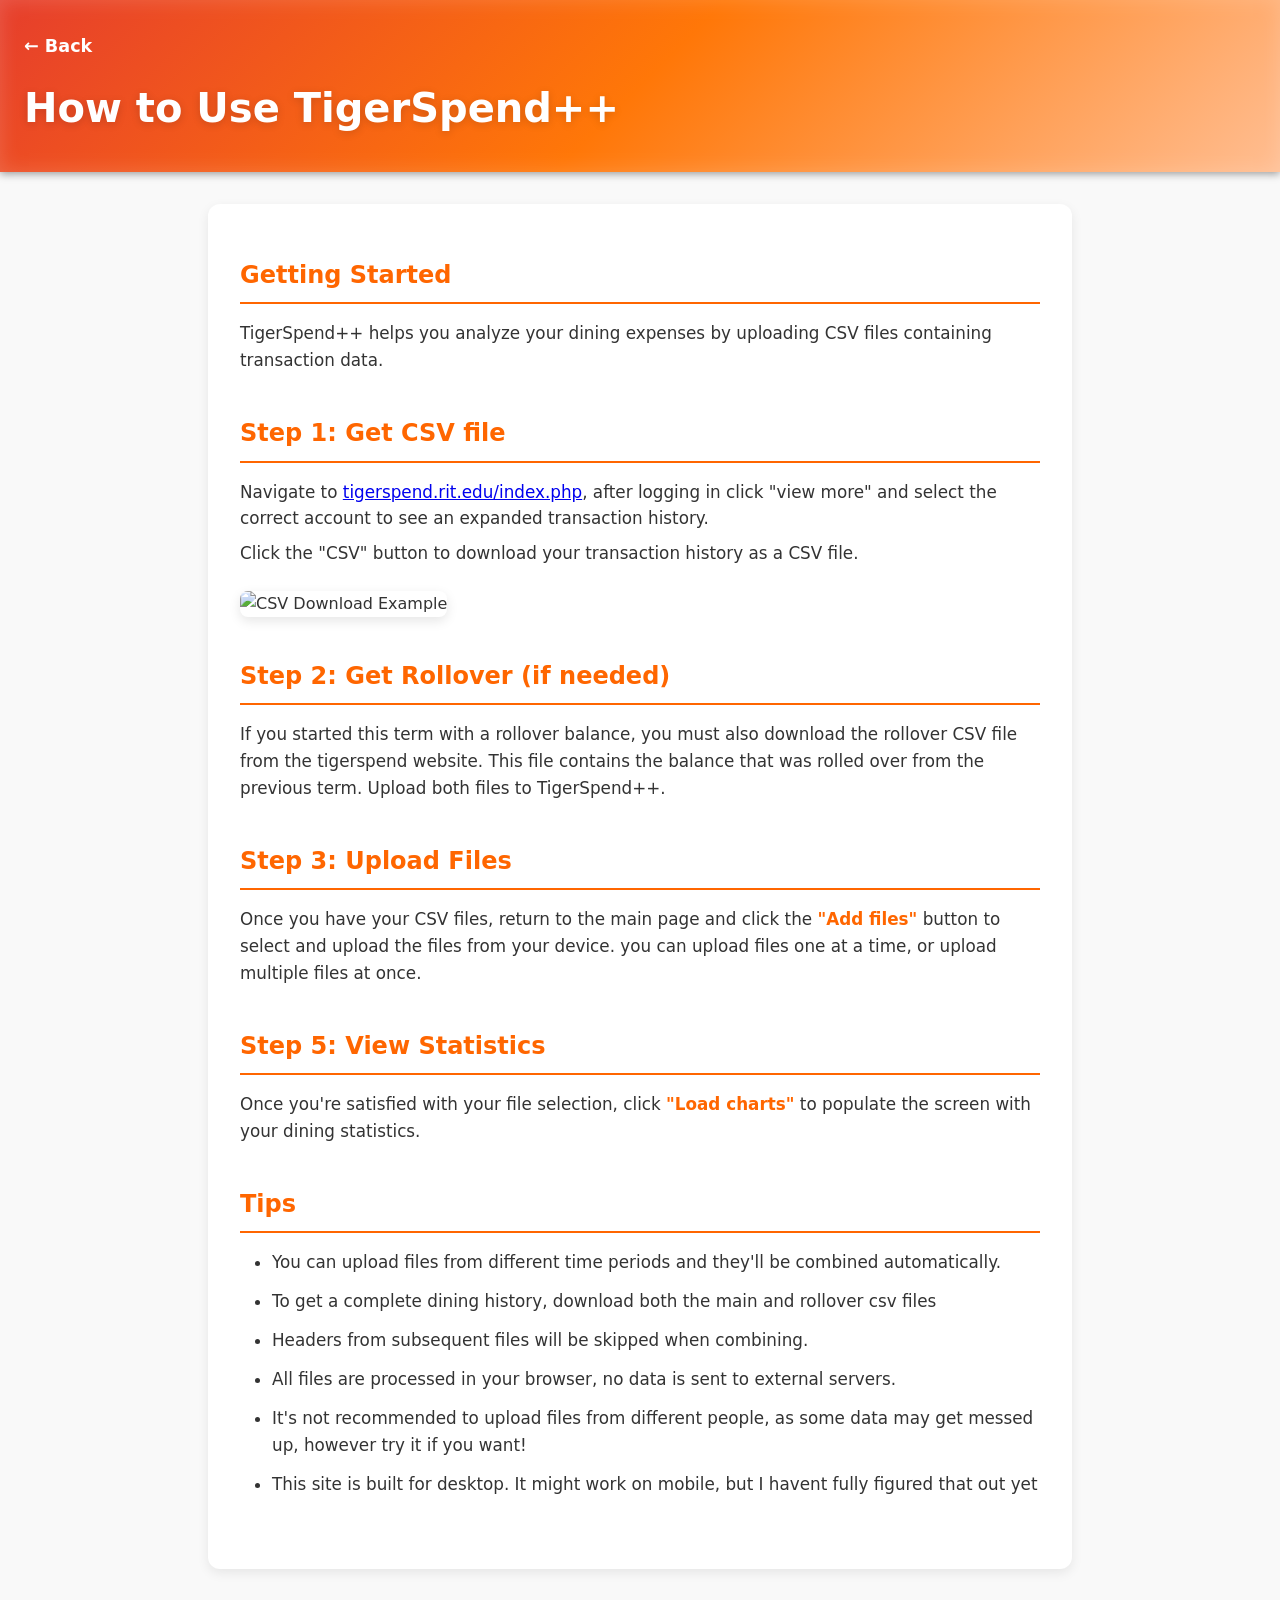
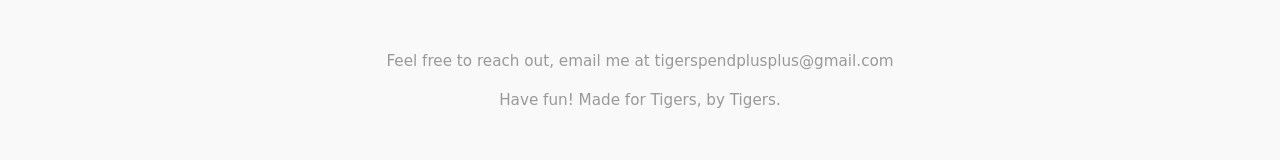
==== how-to.html @ db828784 "v3.0.0 remake from scratch remade the whole thing its gonna be way better now" ====
<!doctype html>
<html lang="en">
<head>
	<meta charset="utf-8">
	<meta name="viewport" content="width=device-width,initial-scale=1">
	<title>How to Use - TigerSpend++</title>
	<link rel="stylesheet" href="how-to.css">
	<link rel="icon" href="resources/favicon.svg" type="image/ico"/>
  <link rel="shortcut icon" href="resources/favicon.svg" type="image/x-icon"/>
</head>
<!-- Google tag (gtag.js) -->
<script async src="https://www.googletagmanager.com/gtag/js?id=G-0B3XE5MMCZ"></script>
<script>
  window.dataLayer = window.dataLayer || [];
  function gtag(){dataLayer.push(arguments);}
  gtag('js', new Date());

  gtag('config', 'G-0B3XE5MMCZ');
</script>
<body>
	<header class="how-to-header">
		<a href="index.html" class="back-link">&larr; Back</a>
		<h1>How to Use TigerSpend++</h1>
	</header>

	<main class="how-to-content">
		<section>
			<h2>Getting Started</h2>
			<p>TigerSpend++ helps you analyze your dining expenses by uploading CSV files containing transaction data.</p>
		</section>

		<section>
			<h2>Step 1: Get CSV file</h2>
			<p>Navigate to <a href="https://tigerspend.rit.edu/index.php">tigerspend.rit.edu/index.php</a>, after logging in click "view more" and select the correct account to see an expanded transaction history.</p>
            <p>Click the "CSV" button to download your transaction history as a CSV file.</p>
            <img src="./resources/guide.png" alt="CSV Download Example" class="example-image">
		</section>

		<section>
			<h2>Step 2: Get Rollover (if needed)</h2>
			<p>If you started this term with a rollover balance, you must also download the rollover CSV file from the tigerspend website. This file contains the balance that was rolled over from the previous term. Upload both files to TigerSpend++.</p>
		</section>

		<section>
			<h2>Step 3: Upload Files</h2>
			<p>Once you have your CSV files, return to the main page and click the <strong>"Add files"</strong> button to select and upload the files from your device. you can upload files one at a time, or upload multiple files at once.</p>
		</section>

		<section>
			<h2>Step 5: View Statistics</h2>
			<p>Once you're satisfied with your file selection, click <strong>"Load charts"</strong> to populate the screen with your dining statistics.</p>
		</section>

		<section>
			<h2>Tips</h2>
			<ul>
				<li>You can upload files from different time periods and they'll be combined automatically.</li>
                <li>To get a complete dining history, download both the main and rollover csv files</li>
				<li>Headers from subsequent files will be skipped when combining.</li>
				<li>All files are processed in your browser, no data is sent to external servers.</li>
				<li>It's not recommended to upload files from different people, as some data may get messed up, however try it if you want!</li>
				<li>This site is built for desktop. It might work on mobile, but I havent fully figured that out yet</li>
			</ul>
		</section>
	</main>

	<footer class="how-to-footer">
		<p>Feel free to reach out, email me at tigerspendplusplus@gmail.com</p>
		<p>Have fun! Made for Tigers, by Tigers.</p>
	</footer>
</body>
</html>
---- how-to.css ----
html, body {
	height: 100%;
	margin: 0;
}

body {
	font-family: Inter, system-ui, -apple-system, "Segoe UI", Roboto, "Helvetica Neue", Arial;
	background: #f9f9f9;
	color: #333;
	line-height: 1.6;
}

.about-page {
	position: relative;
}

.how-to-header {
	background: linear-gradient(135deg, #e63e2c 0%, #ff7708 50%, #ffbe92 100%);
	padding: 2rem 1.5rem;
	box-shadow: 0 2px 8px rgba(0, 0, 0, 0.384), inset 0 0px 20px rgba(255, 255, 255, 0.164);
	position: relative;
}

.back-link {
	display: inline-block;
	margin-bottom: 1rem;
	color: #fff;
	text-decoration: none;
	font-weight: 600;
	font-size: 1.1rem;
	transition: opacity 0.18s ease;
}

.back-link:hover {
	opacity: 0.8;
}

.how-to-header h1 {
	margin: 0;
	color: #fff;
	font-size: 2.5rem;
	text-shadow: 0 2px 8px rgba(0, 0, 0, 0.15);
}

.how-to-content {
	max-width: 800px;
	margin: 2rem auto;
	padding: 0 1.5rem 2rem;
	background: #fff;
	border-radius: 12px;
	box-shadow: 0 4px 12px rgba(0, 0, 0, 0.08);
	padding: 2rem;
}

section {
	margin-bottom: 2.5rem;
}

section h2 {
	color: #ff6600;
	font-size: 1.5rem;
	border-bottom: 2px solid #ff6600;
	padding-bottom: 0.5rem;
	margin-bottom: 1rem;
}

section p {
	margin: 0.5rem 0;
	font-size: 1.05rem;
}

section ul {
	margin: 1rem 0;
	padding-left: 2rem;
}

section li {
	margin: 0.75rem 0;
	font-size: 1.05rem;
}

strong {
	color: #ff6600;
	font-weight: 600;
}

.how-to-footer {
	text-align: center;
	padding: 2rem;
	color: #999;
	font-size: 0.95rem;
}

.about-horse {
	bottom: -25rem;
	height: auto;
	max-width: 160px;
	position: absolute;
	width: 16vw;
	z-index: 2;
}

.about-horse-left {
	left: 1rem;
}

.about-horse-right {
	right: 1.5rem;
}

.about-horse-right-upper {
	bottom: -22rem;
	right: 4.5rem;
	transform: scaleX(-1) scale(1.05);
}

.about-horse-right-lower {
	bottom: -40rem;
	right: 7rem;
	transform: scaleX(-1) scale(0.9);
}

.trans-flag {
	position: absolute;
	font-size: 2rem;
	line-height: 1;
	filter: drop-shadow(0 2px 4px rgba(0, 0, 0, 0.18));
	z-index: 3;
	user-select: none;
}

.trans-flag-left-top {
	left: 12rem;
	bottom: -37rem;
	transform: rotate(-8deg);
}

.trans-flag-left-bottom {
	left: 8rem;
	bottom: -8rem;
	transform: rotate(10deg);
}

.trans-flag-right-top {
	right: 11rem;
	bottom: -27rem;
	transform: rotate(12deg);
}

@media (max-width: 768px) {
	.how-to-header h1 {
		font-size: 1.8rem;
	}

	.how-to-content {
		padding: 1.5rem;
	}

	section h2 {
		font-size: 1.25rem;
	}

	.about-horse {
		max-width: 110px;
		width: 22vw;
	}

	.about-horse-right-upper {
		right: 1rem;
		bottom: -18rem;
	}

	.about-horse-right-lower {
		right: 4rem;
		bottom: -22rem;
	}

	.trans-flag {
		font-size: 1.5rem;
	}

	.trans-flag-left-top {
		left: 6.5rem;
		top: 7rem;
	}

	.trans-flag-left-bottom {
		left: 3.5rem;
		bottom: 6rem;
	}

	.trans-flag-right-top {
		right: 5.5rem;
		top: 7rem;
	}
}

.example-image {
    max-width: 100%;
    border-radius: 8px;
    box-shadow: 0 4px 12px rgba(0, 0, 0, 0.1);
    margin-top: 1rem;
}
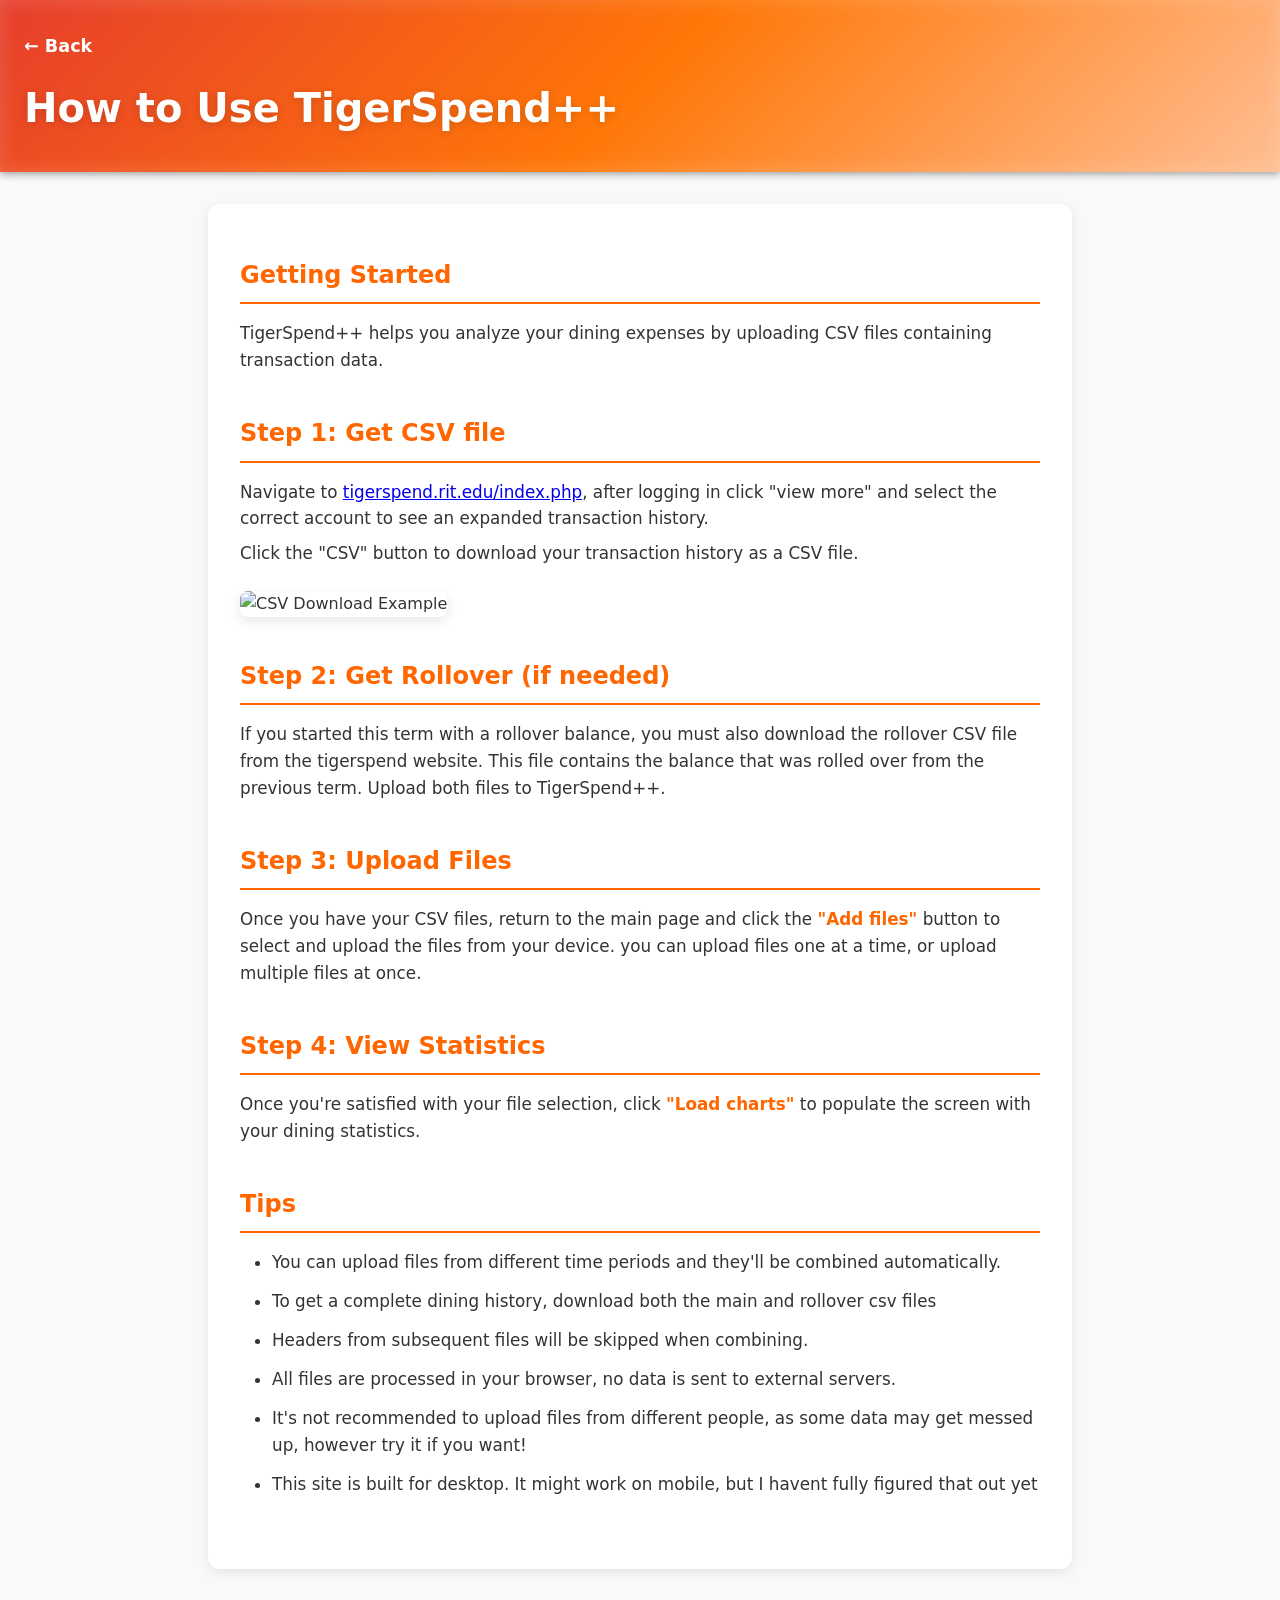
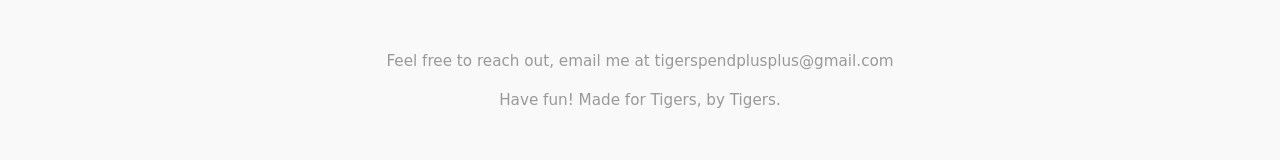
==== commit 847b78c7: "added welcome popup" ====
--- a/how-to.html
+++ b/how-to.html
@@ -47,7 +47,7 @@
 		</section>
 
 		<section>
-			<h2>Step 5: View Statistics</h2>
+			<h2>Step 4: View Statistics</h2>
 			<p>Once you're satisfied with your file selection, click <strong>"Load charts"</strong> to populate the screen with your dining statistics.</p>
 		</section>
 
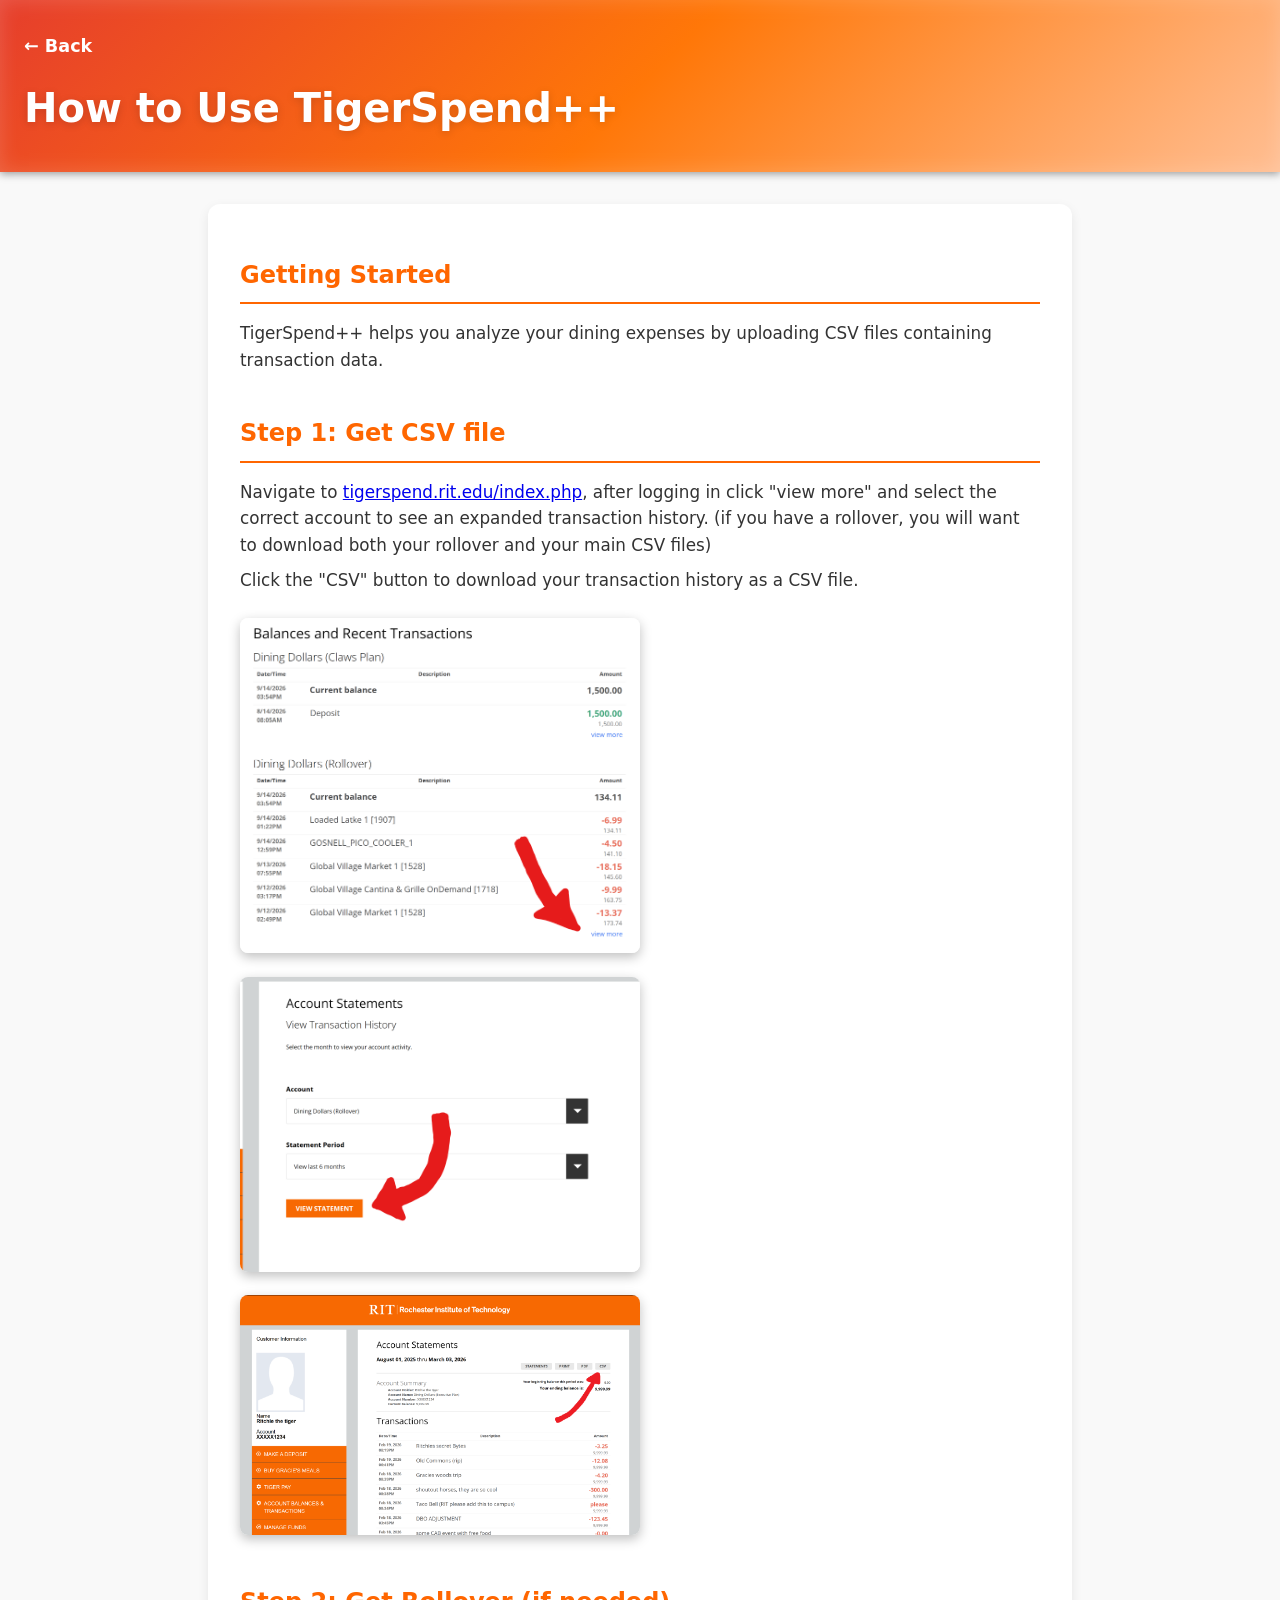
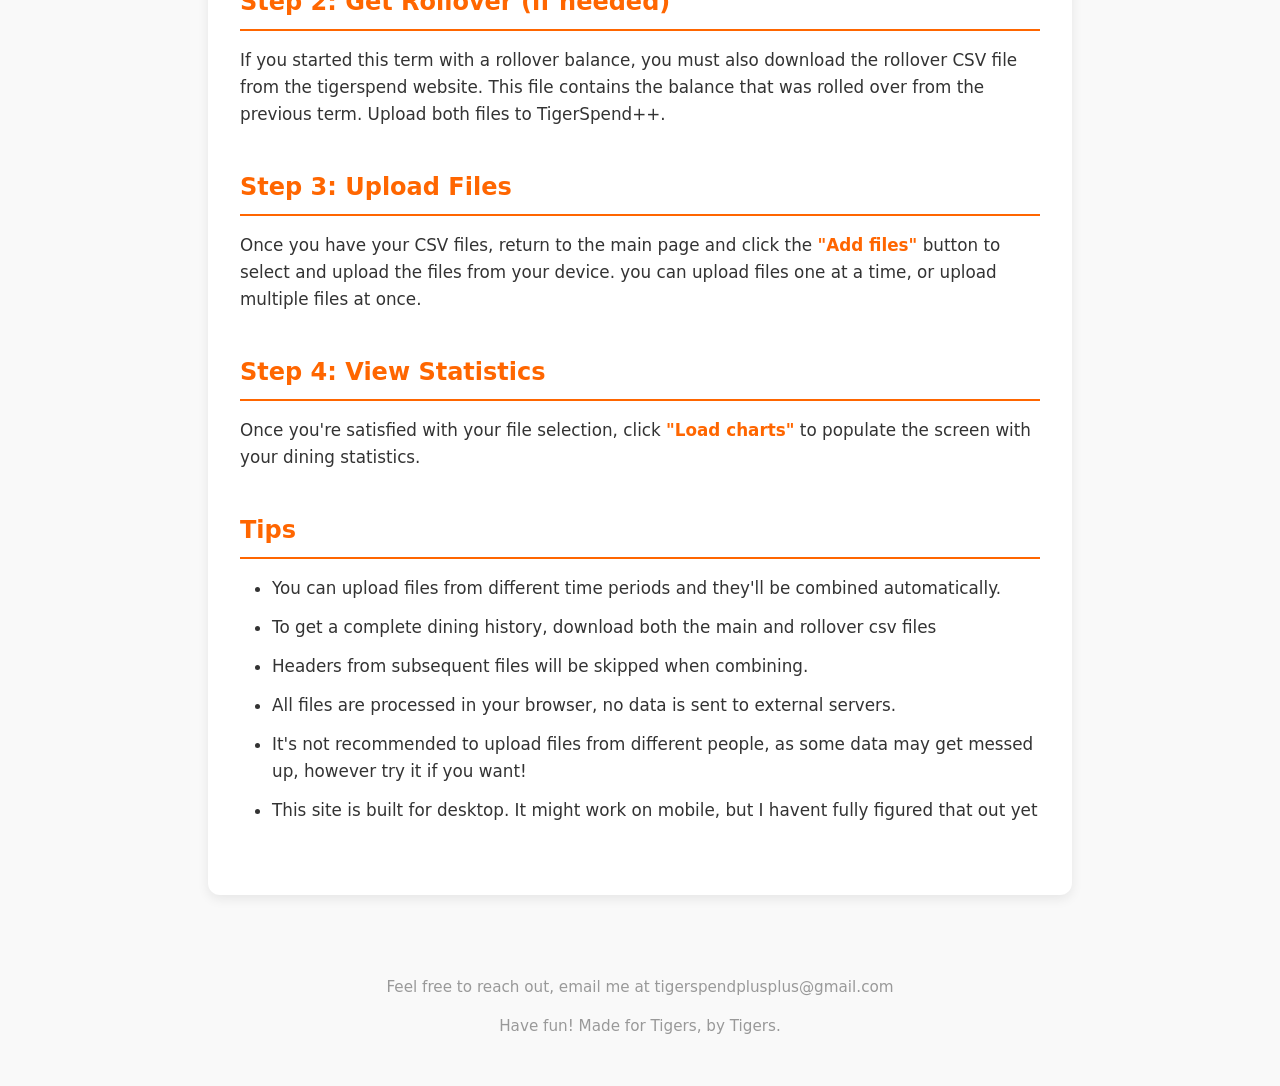
==== commit 83486dd5: "added more detail to help page" ====
--- a/how-to.html
+++ b/how-to.html
@@ -31,9 +31,11 @@
 
 		<section>
 			<h2>Step 1: Get CSV file</h2>
-			<p>Navigate to <a href="https://tigerspend.rit.edu/index.php">tigerspend.rit.edu/index.php</a>, after logging in click "view more" and select the correct account to see an expanded transaction history.</p>
+			<p>Navigate to <a href="https://tigerspend.rit.edu/index.php" target="_blank">tigerspend.rit.edu/index.php</a>, after logging in click "view more" and select the correct account to see an expanded transaction history. (if you have a rollover, you will want to download both your rollover and your main CSV files)</p>
             <p>Click the "CSV" button to download your transaction history as a CSV file.</p>
-            <img src="./resources/guide.png" alt="CSV Download Example" class="example-image">
+			<img src="./resources/how-to-help-1.png" alt="CSV Download Example" class="example-image">
+			<img src="./resources/how-to-help-2.png" alt="CSV Download Example" class="example-image">
+            <img src="./resources/how-to-help-3.png" alt="CSV Download Example" class="example-image">
 		</section>
 
 		<section>
--- a/how-to.css
+++ b/how-to.css
@@ -196,8 +196,8 @@
 }
 
 .example-image {
-    max-width: 100%;
+    max-width: 50%;
     border-radius: 8px;
-    box-shadow: 0 4px 12px rgba(0, 0, 0, 0.1);
+    box-shadow: 0 4px 12px rgba(0, 0, 0, 0.25);
     margin-top: 1rem;
 }
